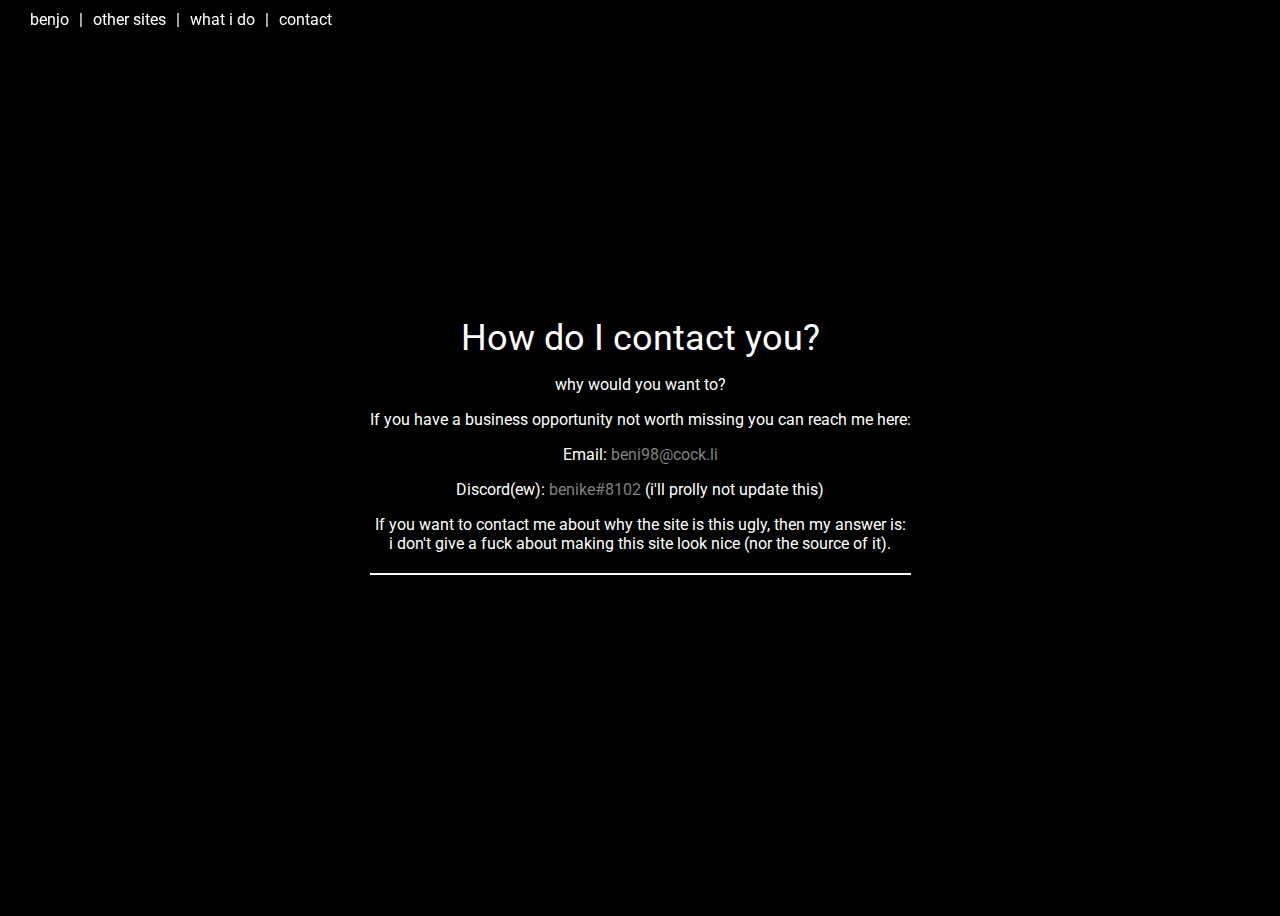
==== contact.html @ 1165ebb9 "contact" ====
<!DOCTYPE html>
<html>

<head>
  <link rel="stylesheet" href="https://cdnjs.cloudflare.com/ajax/libs/font-awesome/5.15.1/css/all.min.css"
    integrity="sha512-+4zCK9k+qNFUR5X+cKL9EIR+ZOhtIloNl9GIKS57V1MyNsYpYcUrUeQc9vNfzsWfV28IaLL3i96P9sdNyeRssA=="
    crossorigin="anonymous">
  <link rel="stylesheet" type="text/css" href="style.css">
  <link href="https://fonts.googleapis.com/css2?family=Roboto&display=swap" rel="stylesheet">
  <title>benjo.</title>
</head>
<style>
  .navbar {
    display: flex;
    align-items: center;
    padding: 10px 20px;
    position: fixed;
    top: 0;
    left: 0;
    right: 0;
  }

  .navbar a {
    color: #fff;
    text-decoration: none;
    margin: 0 10px;
  }
</style>

<body>
  <div class="navbar">
    <a href="./index.html">benjo</a>
    <span style="color: #fff;">|</span>
    <a href="./other.html">other sites</a>
    <span style="color: #fff;">|</span>
    <a href="./whatido.html">what i do</a>
    <span style="color: #fff;">|</span>
    <a href="#">contact</a>
  </div>
  <div class="container">
    <div class="title">
      <p class="name">How do I contact you?</p>
      <p class="role">why would you want to?</p>
      <p>If you have a business opportunity not worth missing you can reach me here:</p>
      <p>Email: <a href="mailto:beni98@cock.li" style="text-decoration: none; color: grey;">beni98@cock.li</a></p>
      <p>Discord(ew): <a style="text-decoration: none; color:grey;" href="#">benike#8102</a> (i'll prolly not update
        this)</p>
      <p>If you want to contact me about why the site is this ugly, then my answer is: <br> i don't give a fuck about
        making
        this site look nice (nor the source of it).</p>
    </div>
    <div class="line"></div>
    <div class="social-buttons">
      <a href="https://github.com/benilol98" target="_blank">
        <i class="fab fa-github"></i>
      </a>
      <a href="mailto:beni98@cock.li" target="_blank">
        <i class="fas fa-envelope"></i>
      </a>
      <a href="https://steamcommunity.com/id/benikegaming" target="_blank">
        <i class="fab fa-steam"></i>
      </a>
      <a href="#">
        <i class="fab fa-discord"></i>
      </a>
    </div>
  </div>
</body>

</html>
---- style.css ----
body {
  background-color: black;
  display: flex;
  justify-content: center;
  align-items: center;
  height: 100vh;
  overflow: hidden;
  font-family: 'Roboto', sans-serif;
}
.container {
  text-align: center;
  color: white;
}

.line {
  width: 100%;
  height: 2px;
  margin: 20px auto;
  background-color: white;
}
.social-buttons {
  display: flex;
  justify-content: center;
  margin-top: 20px;
}
.social-buttons a {
  width: 40px;
  height: 40px;
  margin: 0 10px;
  border-radius: 50%;
  display: flex;
  justify-content: center;
  align-items: center;
  font-size: 30px;
  color: white;
  text-decoration: none;
}
img {
  width: 200px;
  height: 200px;
  border-radius: 50%;
}

.title {
  text-align: center;
  margin-top: 10px;
}
.name {
  font-size: 36px;
  margin-bottom: 5px;
}

.role{
  opacity: 1;
  transition: opacity 0.5s;
}
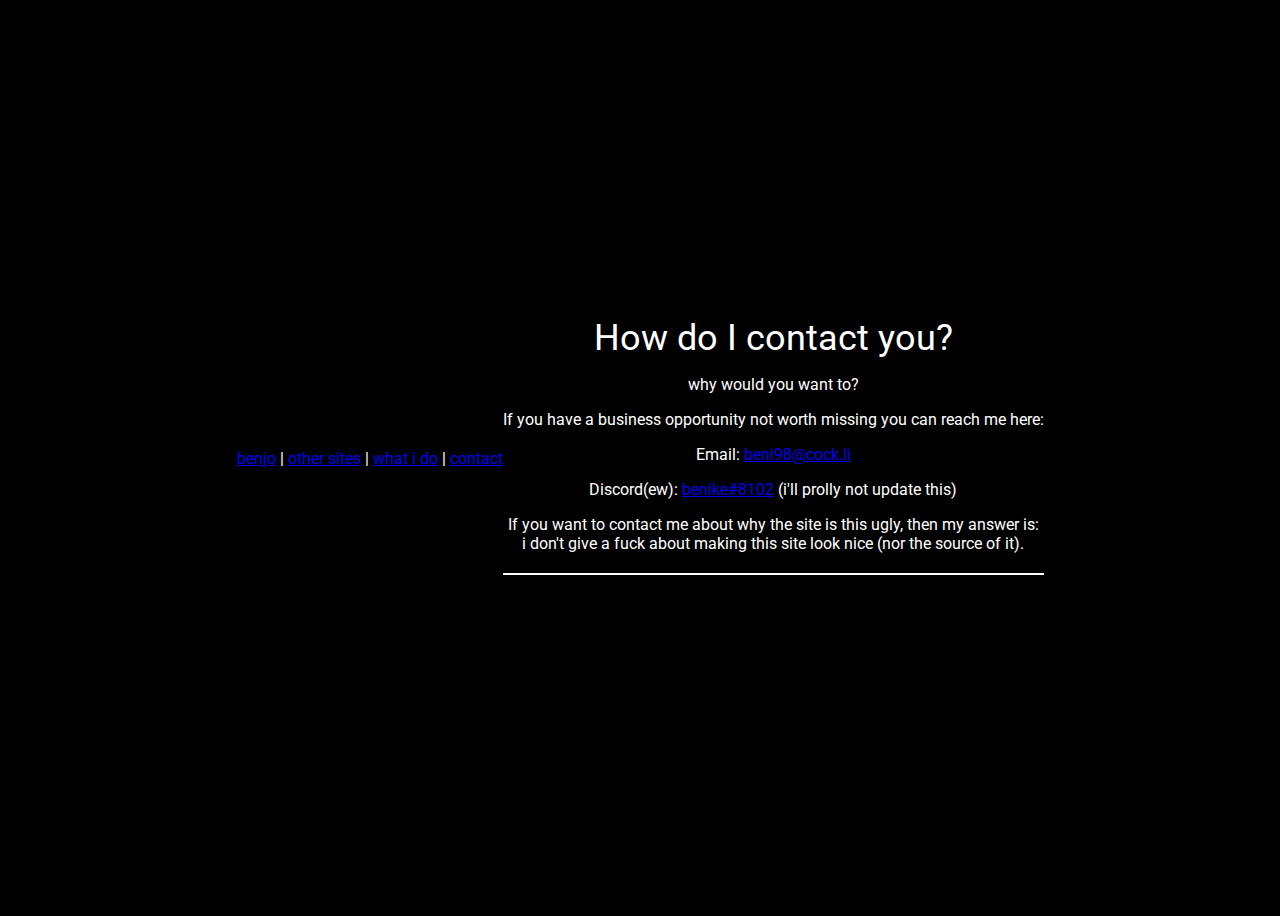
==== commit f8806c96: "updated contact" ====
--- a/contact.html
+++ b/contact.html
@@ -8,24 +8,8 @@
   <link rel="stylesheet" type="text/css" href="style.css">
   <link href="https://fonts.googleapis.com/css2?family=Roboto&display=swap" rel="stylesheet">
   <title>benjo.</title>
+  <meta name="description" content="how to contact me">
 </head>
-<style>
-  .navbar {
-    display: flex;
-    align-items: center;
-    padding: 10px 20px;
-    position: fixed;
-    top: 0;
-    left: 0;
-    right: 0;
-  }
-
-  .navbar a {
-    color: #fff;
-    text-decoration: none;
-    margin: 0 10px;
-  }
-</style>
 
 <body>
   <div class="navbar">
@@ -42,8 +26,8 @@
       <p class="name">How do I contact you?</p>
       <p class="role">why would you want to?</p>
       <p>If you have a business opportunity not worth missing you can reach me here:</p>
-      <p>Email: <a href="mailto:beni98@cock.li" style="text-decoration: none; color: grey;">beni98@cock.li</a></p>
-      <p>Discord(ew): <a style="text-decoration: none; color:grey;" href="#">benike#8102</a> (i'll prolly not update
+      <p>Email: <a href="mailto:beni98@cock.li" class="link">beni98@cock.li</a></p>
+      <p>Discord(ew): <a class="link" href="#">benike#8102</a> (i'll prolly not update
         this)</p>
       <p>If you want to contact me about why the site is this ugly, then my answer is: <br> i don't give a fuck about
         making
